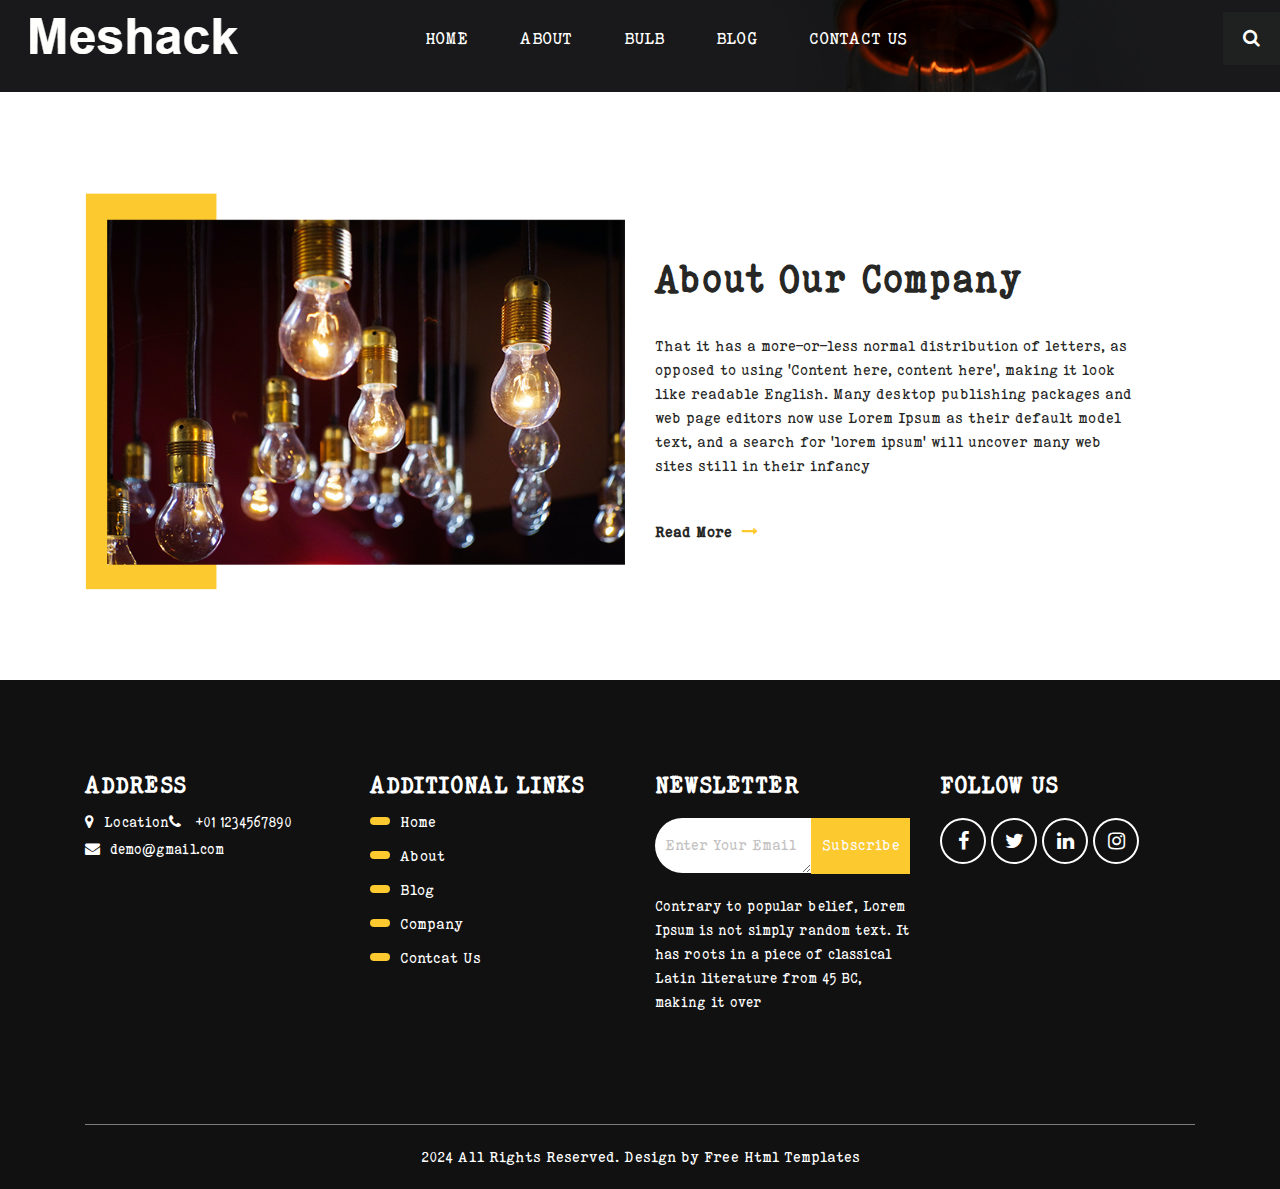
==== about.html @ ea58be4f "start now" ====
<!DOCTYPE html>
<html>
   <head>
      <!-- basic -->
      <meta charset="utf-8">
      <meta http-equiv="X-UA-Compatible" content="IE=edge">
      <meta name="viewport" content="width=device-width, initial-scale=1">
      <!-- mobile metas -->
      <meta name="viewport" content="width=device-width, initial-scale=1">
      <meta name="viewport" content="initial-scale=1, maximum-scale=1">
      <!-- site metas -->
      <title>About</title>
      <meta name="keywords" content="">
      <meta name="description" content="">
      <meta name="author" content="">
      <!-- bootstrap css -->
      <link rel="stylesheet" type="text/css" href="css/bootstrap.min.css">
      <!-- style css -->
      <link rel="stylesheet" type="text/css" href="css/style.css">
      <!-- Responsive-->
      <link rel="stylesheet" href="css/responsive.css">
      <!-- fevicon -->
      <link rel="icon" href="images/fevicon.png" type="image/gif" />
      <!-- font css -->
      <link href="https://fonts.googleapis.com/css2?family=Raleway:wght@400;500;600;700&display=swap" rel="stylesheet">
      <link href="https://fonts.googleapis.com/css2?family=Poppins:wght@400;700&display=swap" rel="stylesheet">
      <!-- Scrollbar Custom CSS -->
      <link rel="stylesheet" href="css/jquery.mCustomScrollbar.min.css">
      <!-- Tweaks for older IEs-->
      <link rel="stylesheet" href="https://netdna.bootstrapcdn.com/font-awesome/4.0.3/css/font-awesome.css">
   </head>
   <body>
      <div class="header_section">
         <nav class="navbar navbar-expand-lg navbar-light bg-light">
            <a class="navbar-brand" href="index.html"><img src="images/logo.png"></a>
            <button class="navbar-toggler" type="button" data-toggle="collapse" data-target="#navbarSupportedContent" aria-controls="navbarSupportedContent" aria-expanded="false" aria-label="Toggle navigation">
            <span class="navbar-toggler-icon"></span>
            </button>
            <div class="collapse navbar-collapse" id="navbarSupportedContent">
               <ul class="navbar-nav ml-auto">
                  <li class="nav-item">
                     <a class="nav-link" href="index.html">Home</a>
                  </li>
                  <li class="nav-item">
                     <a class="nav-link" href="about.html">About</a>
                  </li>
                  <li class="nav-item">
                     <a class="nav-link" href="bulb.html">Bulb</a>
                  </li>
                  <li class="nav-item">
                     <a class="nav-link" href="blog.html">Blog</a>
                  </li>
                  <li class="nav-item">
                     <a class="nav-link" href="contact.html">Contact Us</a>
                  </li>
               </ul>
               <form class="form-inline my-2 my-lg-0">
                  <div class="login_bt">
                     <ul>
                        <li><a href="#"><i class="fa fa-search" aria-hidden="true"></i></a></li>
                     </ul>
                  </div>
               </form>
            </div>
         </nav>
      </div>
      <!-- header section end -->
      <!-- about section start -->
      <div class="about_section layout_padding">
         <div class="container">
            <div class="row">
               <div class="col-md-6">
                  <div class="about_img"><img src="images/about-img.png"></div>
               </div>
               <div class="col-md-6">
                  <div class="about_taital_main">
                     <div class="about_taital">About Our Company</div>
                     <p class="about_text">That it has a more-or-less normal distribution of letters, as opposed to using 'Content here, content here', making it look like readable English. Many desktop publishing packages and web page editors now use Lorem Ipsum as their default model text, and a search for 'lorem ipsum' will uncover many web sites still in their infancy</p>
                     <div class="read_bt"><a href="#">Read More <span class="arrow_icon"><i class="fa fa-long-arrow-right" aria-hidden="true"></i></span></a></div>
                  </div>
               </div>
            </div>
         </div>
      </div>
      <!-- about section end -->
      <!-- footer section start -->
      <div class="footer_section layout_padding">
         <div class="container">
            <div class="row">
               <div class="col-lg-3 col-sm-6">
                  <h3 class="footer_text">Address</h3>
                  <div class="location_text">
                     <ul>
                        <li>
                           <a href="#">
                           <span class="padding_left_10"><i class="fa fa-map-marker" aria-hidden="true"></i></span>Location</a>
                        </li>
                        <li>
                           <a href="#">
                           <span class="padding_left_10"><i class="fa fa-phone" aria-hidden="true"></i></span> +01 1234567890
                           </a>
                        </li>
                        <li>
                           <a href="#">
                           <span class="padding_left_10"><i class="fa fa-envelope" aria-hidden="true"></i></span>demo@gmail.com
                           </a>
                        </li>
                     </ul>
                  </div>
               </div>
               <div class="col-lg-3 col-sm-6">
                  <h3 class="footer_text">Additional Links</h3>
                  <div class="footer_menu">
                     <ul>
                        <li><a href="index.html">Home</a></li>
                        <li><a href="about.html">About</a></li>
                        <li><a href="blog.html">Blog</a></li>
                        <li><a href="#">Company</a></li>
                        <li><a href="contact.html">Contcat Us</a></li>
                     </ul>
                  </div>
               </div>
               <div class="col-lg-3 col-sm-6">
                  <h3 class="footer_text">Newsletter</h3>
                  <div class="form-group">
                     <textarea class="update_mail" placeholder="Enter Your Email" rows="5" id="comment" name="Enter Your Email"></textarea>
                     <div class="subscribe_bt"><a href="#">Subscribe</a></div>
                  </div>
                  <p class="lorem_text">Contrary to popular belief, Lorem Ipsum is not simply random text. It has roots in a piece of classical Latin literature from 45 BC, making it over</p>
               </div>
               <div class="col-lg-3 col-sm-6">
                  <h3 class="footer_text">Follow Us</h3>
                  <div class="social_icon">
                     <ul>
                        <li><a href="#"><i class="fa fa-facebook" aria-hidden="true"></i></a></li>
                        <li><a href="#"><i class="fa fa-twitter" aria-hidden="true"></i></a></li>
                        <li><a href="#"><i class="fa fa-linkedin" aria-hidden="true"></i></a></li>
                        <li><a href="#"><i class="fa fa-instagram" aria-hidden="true"></i></a></li>
                     </ul>
                  </div>
               </div>
            </div>
         </div>
      </div>
      <!-- footer section end -->
      <!-- copyright section start -->
      <div class="copyright_section">
         <div class="container">
            <p class="copyright_text">2024 All Rights Reserved. Design by <a href="https://html.design">Free Html Templates</a></p>
         </div>
      </div>
      <!-- copyright section end -->
      <!-- Javascript files-->
      <script src="js/jquery.min.js"></script>
      <script src="js/popper.min.js"></script>
      <script src="js/bootstrap.bundle.min.js"></script>
      <script src="js/jquery-3.0.0.min.js"></script>
      <script src="js/plugin.js"></script>
      <!-- sidebar -->
      <script src="js/jquery.mCustomScrollbar.concat.min.js"></script>
      <script src="js/custom.js"></script>
      <!-- javascript --> 
   </body>
</html>
---- css/style.css ----
/*--------------------------------------------------------------------- File Name: style.css ---------------------------------------------------------------------*/


/*--------------------------------------------------------------------- import Files ---------------------------------------------------------------------*/

@import url(animate.min.css);
@import url(normalize.css);
@import url(icomoon.css);
@import url(css/font-awesome.min.css);
@import url(meanmenu.css);
@import url(owl.carousel.min.css);
@import url(swiper.min.css);
@import url(slick.css);
@import url(jquery.fancybox.min.css);
@import url(jquery-ui.css);
@import url(nice-select.css);

/*--------------------------------------------------------------------- skeleton ---------------------------------------------------------------------*/

@font-face {
    font-family: times;
    src: url(../images/ELEGANT\ TYPEWRITER\ Regular.ttf);
}
* {
    box-sizing: border-box !important;
    transition: ease all 0.5s;
}

html {
    scroll-behavior: smooth;
}

body {
    color: #666666;
    font-size: 14px;
    font-family: 'Raleway', sans-serif;
    font-family: times;
    line-height: 1.80857;
    font-weight: normal;
    overflow-x: hidden;
    background-color: #19191b;
}

a {
    color: #1f1f1f;
    text-decoration: none !important;
    outline: none !important;
    -webkit-transition: all .3s ease-in-out;
    -moz-transition: all .3s ease-in-out;
    -ms-transition: all .3s ease-in-out;
    -o-transition: all .3s ease-in-out;
    transition: all .3s ease-in-out;
}

h1,
h2,
h3,
h4,
h5,
h6 {
    letter-spacing: 0;
    font-weight: normal;
    position: relative;
    padding: 0 0 10px 0;
    font-weight: normal;
    line-height: normal;
    color: #111111;
    margin: 0
}

.col-md-12 h1  {
    font-size: 24px;
    color: #808080;
    padding-top: 20px;

}

h1 {
    font-size: 24px
}

h2 {
    font-size: 22px
}

h3 {
    font-size: 18px
}

h4 {
    font-size: 16px
}

h5 {
    font-size: 14px
}

h6 {
    font-size: 13px
}

*,
*::after,
*::before {
    -webkit-box-sizing: border-box;
    -moz-box-sizing: border-box;
    box-sizing: border-box;
}

h1 a,
h2 a,
h3 a,
h4 a,
h5 a,
h6 a {
    color: #212121;
    text-decoration: none!important;
    opacity: 1
}

button:focus {
    outline: none;
}

ul,
li,
ol {
    margin: 0px;
    padding: 0px;
    list-style: none;
}

p {
    margin: 20px;
    font-weight: 300;
    font-size: 15px;
    line-height: 24px;
}

a {
    color: #222222;
    text-decoration: none;
    outline: none !important;
}

a,
.btn {
    text-decoration: none !important;
    outline: none !important;
    -webkit-transition: all .3s ease-in-out;
    -moz-transition: all .3s ease-in-out;
    -ms-transition: all .3s ease-in-out;
    -o-transition: all .3s ease-in-out;
    transition: all .3s ease-in-out;
}

img {
    max-width: 100%;
    height: auto;
}

 :focus {
    outline: 0;
}

.paddind_bottom_0 {
    padding-bottom: 0 !important;
}

.btn-custom {
    margin-top: 20px;
    background-color: transparent !important;
    border: 2px solid #ddd;
    padding: 12px 40px;
    font-size: 16px;
}

.lead {
    font-size: 18px;
    line-height: 30px;
    color: #767676;
    margin: 0;
    padding: 0;
}

.form-control:focus {
    border-color: #ffffff !important;
    box-shadow: 0 0 0 .2rem rgba(255, 255, 255, .25);
}

.navbar-form input {
    border: none !important;
}

.badge {
    font-weight: 500;
}

blockquote {
    margin: 20px 0 20px;
    padding: 30px;
}

button {
    border: 0;
    margin: 0;
    padding: 0;
    cursor: pointer;
}

.full {
    float: left;
    width: 100%;
}

.layout_padding {
    padding-top: 100px;
    padding-bottom: 0px;
}

.padding_0 {
    padding: 0px;
}


/* header section start */

.header_section {
    width: 100%;
    float: left;
    background-image: url(../images/banner-bg.png);
    height: auto;
    background-size: 100%;
    background-repeat: no-repeat;
}

.header_bg {
    background: #fb6818;
    border-bottom: 1px solid #ffffff;
}

.bg-light {
    background-color: transparent !important;
}

.ml-auto,
.mx-auto {
    margin: 0 auto;
}

.navbar-expand-lg .navbar-nav .nav-link {
    padding: 10px 20px;
    font-size: 18px;
    color: #fefefd;
    margin: 0px 6px;
    text-transform: uppercase;
    background-color: transparent;
}

.navbar-light .navbar-nav .active>.nav-link,
.navbar-light .navbar-nav .nav-link.active,
.navbar-light .navbar-nav .nav-link.show,
.navbar-light .navbar-nav .show>.nav-link {
    color: #fefefd;
    background-color: #1e211f;
}

.navbar-light .navbar-nav .nav-link:focus,
.navbar-light .navbar-nav .nav-link:hover {
    color: #fefefd;
    background-color: #1e211f;
}

.navbar-brand {
    margin: 0px;
    float: right;
}

.navbar {
    padding: 0px 0px 15px 15px;
}

.login_bt {
    width: 200px;
    float: left;
}

.login_bt ul {
    margin: 0px;
    padding: 0px;
}

.login_bt li {
    float: right;
    font-size: 18px;
    color: #fefefd;
    text-transform: uppercase;
    padding: 10px 20px;
    background-color: #1e211f;
}

.login_bt li a {
    color: #fefefd;
}

.login_bt li a:hover {
    color: #252525;
}


/* header section end */


/* banner section start */

.banner_section {
    width: 100%;
    float: left;
    padding: 150px 0px;
}

.banner_taital {
    width: 100%;
    float: left;
    font-size: 70px;
    color: #fefefd;
    font-weight: bold;
    margin: 0px;
}

.banner_text {
    width: 90%;
    font-size: 16px;
    color: #fefefd;
    padding-top: 10px;
    margin: 0px;
}

.started_text {
    width: 170px;
    float: left;
    margin-top: 30px;
}

.started_text a {
    width: 100%;
    float: left;
    padding: 10px 10px;
    color: #ffffff;
    background-color: #fcc92e;
    text-align: center;
    font-size: 16px;
}

.started_text a:hover {
    color: #ffffff;
    background-color: #1e211f;
}

.banner_img {
    width: 100%;
    float: left;
    display: none;
}

#main_slider a.carousel-control-prev {
    left: -120px;
    top: 257px;
}

#main_slider a.carousel-control-next {
    right: initial;
    top: 313px;
    left: -120px;
    color: #ffffff;
    background-color: #363636;
}

#main_slider .carousel-control-next,
#main_slider .carousel-control-prev {
    width: 55px;
    height: 55px;
    background: #ffffff;
    opacity: 1;
    font-size: 30px;
    color: #19191b;
}

#main_slider .carousel-control-next:focus,
#main_slider .carousel-control-next:hover,
#main_slider .carousel-control-prev:focus,
#main_slider .carousel-control-prev:hover {
    color: #ffffff;
    background-color: #363636;
}


/* banner section end */


/* about_section start */

.about_section {
    width: 100%;
    float: left;
    background-color: #ffffff;
    height: auto;
    background-size: 100%;
    padding-bottom: 90px;
}

.about_taital_main {
    width: 90%;
    float: left;
    padding: 50px 0px 0px 0px;
}

.about_taital {
    width: 100%;
    float: left;
    font-size: 40px;
    color: #272726;
    font-weight: bold;
}

.about_text {
    width: 100%;
    float: left;
    font-size: 16px;
    color: #272726;
    margin: 0px;
    padding-top: 20px;
}

.read_bt {
    width: 175px;
    float: left;
    padding-top: 40px;
}

.read_bt a {
    width: 100%;
    float: left;
    font-size: 16px;
    color: #272726;
    padding: 0px;
    font-weight: bold;
}

.read_bt a:hover {
    color: #fcc92e;
}

.arrow_icon {
    padding-left: 5px;
    color: #fcc92e;
}

.about_img {
    width: 100%;
    float: left;
}


/* about section end */


/* Meshack section start */

.Meshack_section {
    width: 100%;
    float: left;
    background-color: #19191b;
    height: auto;
    background-size: cover;
}

.Meshack_taital {
    width: 100%;
    float: left;
    font-size: 40px;
    color: #fefefd;
    font-weight: bold;
    text-align: center;
    text-transform: uppercase;
}

.Meshack_text {
    width: 100%;
    float: left;
    font-size: 16px;
    color: #fefefd;
    margin: 0px;
    text-align: center;
}

.Meshack_section_2 {
    width: 80%;
    margin: 0 auto;
    text-align: center;
    padding-top: 40px;
}

.Meshack_text1 {
    width: 100%;
    float: left;
    font-weight: bold;
    font-size: 30px;
    text-align: center;
    top: -80px;
    position: relative;
    color: #ffffff;
    text-transform: uppercase;
}

#my_slider a.carousel-control-prev {
    left: -60px;
    top: 201px;
}

#my_slider a.carousel-control-next {
    right: -60px;
    top: 256px;
}

#my_slider .carousel-control-next,
#my_slider .carousel-control-prev {
    width: 55px;
    height: 55px;
    background: #fcc92e;
    opacity: 1;
    font-size: 30px;
    color: #19191b;
}

#my_slider .carousel-control-next:focus,
#my_slider .carousel-control-next:hover,
#my_slider .carousel-control-prev:focus,
#my_slider .carousel-control-prev:hover {
    color: #ffffff;
    background-color: #363636;
}


/* Meshack section end */


/* customers section start */

.customer_section {
    width: 100%;
    float: left;
    padding-bottom: 76px;
}

.customer_taital {
    width: 100%;
    float: left;
    font-size: 40px;
    color: #ffffff;
    text-align: center;
    font-weight: bold;
    text-transform: uppercase;
}

.customer_section_2 {
    width: 100%;
    float: left;
    margin-top: 50px;
}

.box_main {
    width: 100%;
    border: 1px solid #787879;
    padding: 40px 30px;
    margin-bottom: 10px;
    display: flex;
}

.customer_text {
    width: 100%;
    font-size: 16px;
    color: #fefefd;
    margin: 0 auto;
    padding-top: 20px;
    display: flex;
}

.customer_main {
    width: 100%;
    float: left;
}

.customer_left {
    width: 30%;
    float: left;
}

.customer_right {
    width: 70%;
    float: left;
    padding-top: 50px;
    padding-left: 20px;
}

.customer_name {
    width: 100%;
    font-size: 26px;
    font-weight: bold;
    color: #fefefd;
}

#costum_slider a.carousel-control-prev {
    left: -60px;
    top: 370px;
    right: 0px;
}

#costum_slider a.carousel-control-next {
    right: -60px;
    top: 370px;
    left: 0px;
}

#costum_slider .carousel-control-next,
#costum_slider .carousel-control-prev {
    width: 55px;
    height: 55px;
    background: #fcc92e;
    opacity: 1;
    font-size: 40px;
    color: #ffffff;
    margin: 0 auto;
    text-align: center;
}

#costum_slider .carousel-control-next:focus,
#costum_slider .carousel-control-next:hover,
#costum_slider .carousel-control-prev:focus,
#costum_slider .carousel-control-prev:hover {
    color: #252525;
    background-color: #ffffff
}


/* customers section end */


/* news section start */

.news_section {
    width: 100%;
    float: left;
}

.news_taital {
    width: 100%;
    float: left;
    font-size: 40px;
    color: #ffffff;
    font-weight: bold;
    text-align: center;
    text-transform: uppercase;
}

.news_section_2 {
    width: 100%;
    float: left;
    padding-top: 20px;
}

.seller_taital {
    width: 100%;
    float: left;
    font-size: 24px;
    color: #ffffff;
    font-weight: bold;
    padding-top: 10px;
}

.passages_text {
    width: 100%;
    float: left;
    font-size: 16px;
    color: #ffffff;
    margin: 0px;
}

.news_img {
    width: 100%;
    float: left;
}

.readmore_btn {
    width: 150px;
    float: left;
}

.readmore_btn a {
    width: 100%;
    float: left;
    text-align: center;
    font-size: 18px;
    color: #ffffff;
    padding: 10px;
    margin-top: 30px;
    font-weight: bold;
    border: 1px solid #ffffff;
}

.readmore_btn a:hover {
    color: #252525;
    background-color: #ffffff;
}


/* news section end */


/* contact section start */

.contact_section {
    width: 100%;
    float: left;
    padding-bottom: 90px;
}

.contact_taital {
    width: 100%;
    float: left;
    font-size: 40px;
    color: #fefefd;
    font-weight: bold;
    text-transform: uppercase;
    text-align: center;
}

.contact_section_2 {
    width: 100%;
    margin: 0 auto;
}

.mail_section {
    width: 70%;
    margin: 0 auto;
}

.mail_text {
    width: 100%;
    float: left;
    font-size: 16px;
    color: #707070;
    border: 1px solid #787879;
    background-color: transparent;
    padding: 14px 15px;
    margin-top: 40px;
}

input.mail_text::placeholder {
    color: #707070;
}

.massage-bt {
    color: #707070;
    width: 100%;
    height: 130px;
    font-size: 18px;
    background-color: transparent;
    padding: 40px 15px 0px 15px;
    border: 1px solid #787879;
    margin-top: 40px;
}

textarea#comment.massage-bt::placeholder {
    color: #707070;
}

.send_bt {
    width: 160px;
    margin: 0 auto;
    text-align: center;
}

.send_bt a {
    width: 100%;
    float: left;
    text-align: center;
    font-size: 18px;
    color: #fefefd;
    background-color: #fcc92e;
    padding: 16px;
    text-transform: uppercase;
    margin-top: 30px;
    display: block;
    font-weight: bold;
}

.send_bt a:hover {
    color: #252525;
    background-color: #ffffff;
}


/* contact section end */


/* footer section start */

.footer_section {
    width: 100%;
    float: left;
    background-color: #111111;
    height: auto;
    padding: 90px 0px;
}

.footer_logo {
    width: 100%;
    float: left;
}

.footer_text {
    width: 100%;
    float: left;
    font-size: 24px;
    color: #ffffff;
    font-weight: bold;
    text-transform: uppercase;
    font-family: 'Poppins', sans-serif;
    font-family: times;
}

.lorem_text {
    width: 100%;
    float: left;
    font-size: 15px;
    color: #ffffff;
    margin: 20px 0px 0px 0px;
}

.footer_menu_main {
    width: 100%;
    float: left;
}

.footer_menu_left {
    width: 50%;
    float: left;
}

.footer_menu_right {
    width: 50%;
    float: left;
}

.footer_menu {
    width: 100%;
    float: left;
}

.footer_menu ul {
    margin: 0px;
    padding: 0px;
    padding-left: 30px;
}

.footer_menu li {
    width: 100%;
    float: left;
    font-size: 16px;
    color: #fefefd;
    padding-bottom: 5px;
    position: relative;
    font-family: 'Poppins', sans-serif;
    font-family: times;
}

.footer_menu li a {
    color: #fefefd;
}

.footer_menu li a:hover {
    color: #fefefd;
}

.footer_menu li.active::before,
.footer_menu li:hover::before {
    background-color: #ffffff;
}

.footer_menu li::before {
    width: 20px;
    height: 8px;
    content: "";
    background-color: #fcc92e;
    position: absolute;
    left: -30px;
    top: 27%;
    border-radius: 40px;
}

.location_text {
    width: 100%;
    float: left;
}

.location_text ul {
    margin: 0px;
    padding: 0px;
}

.location_text li {
    float: left;
    font-size: 15px;
    color: #ffffff;
    font-family: 'Poppins', sans-serif;
    font-family: times;
}

.location_text li a {
    color: #ffffff;
}

.location_text li a:hover {
    color: #fcc92e;
}

.padding_left_10 {
    padding-right: 10px;
}

.form-group {
    margin-bottom: 1rem;
    display: flex;
    width: 100%;
    margin: 0 auto;
    float: left;
}

.update_mail {
    color: #c3c2c2;
    width: 100%;
    height: 55px;
    font-size: 16px;
    padding: 13px 10px 0px 10px;
    background-color: #ffffff;
    margin: 0 auto;
    justify-content: center;
    align-items: center;
    display: block;
    margin-top: 10px;
    border: 0px;
    border-top-left-radius: 30px;
    border-bottom-left-radius: 30px;
    font-family: 'Poppins', sans-serif;
    font-family: times;
}

textarea#comment.update_mail::placeholder {
    color: #c3c2c2;
}

.subscribe_bt {
    width: 170px;
    float: left;
    padding-top: 10px;
}

.subscribe_bt a {
    width: 100%;
    float: left;
    color: #fcf9f9;
    font-size: 16px;
    padding: 13px 0px 14px 0px;
    background-color: #fcc92e;
    text-align: center;
    font-family: 'Poppins', sans-serif;
    font-family: times;
}

.subscribe_bt a:hover {
    color: #363636;
    background-color: #ffffff;
}

.social_icon {
    width: 100%;
    float: left;
}

.social_icon ul {
    margin: 0px;
    padding: 0px;
    display: inline-block;
}

.social_icon li {
    float: left;
}

.social_icon li a {
    float: left;
    padding: 3px 10px;
    border: 2px solid #ffffff;
    color: #ffffff;
    border-radius: 100%;
    font-size: 20px;
    margin-right: 5px;
    width: 46px;
    text-align: center;
    margin-top: 10px;
    font-family: 'Poppins', sans-serif;
    font-family: times;
}

.social_icon li a:hover {
    background-color: #fcc92e;
    color: #ffffff;
}


/* footer section end */


/* copyright section start */

.copyright_section {
    width: 100%;
    float: left;
    background-color: #111111;
    height: auto;
}

.copyright_text {
    width: 100%;
    float: left;
    font-size: 16px;
    color: #ffffff;
    text-align: center;
    margin-left: 0px;
    border-top: 1px solid #7d7d7e;
    padding-top: 20px;
    font-family: 'Poppins', sans-serif;
    font-family: times;
}

.copyright_text a {
    color: #ffffff;
}

.copyright_text a:hover {
    color: #fcc92e;
}


/* copyright section end */

.margin_top90 {
    margin-top: 90px;
}
---- css/responsive.css ----
/*--------------------------------------------------------------------- File Name: responsive.css ---------------------------------------------------------------------*/


/*------------------------------------------------------------------- 991px x 768px ---------------------------------------------------------------------*/

@media only screen and (min-width: 768px) and (max-width: 991px) {
    .header-search {
        padding: 15px 0px;
    }
}


/*------------------------------------------------------------------- 767px x 599px ---------------------------------------------------------------------*/

@media only screen and (min-width: 599px) and (max-width: 767px) {
    .logo {
        text-align: center;
    }
    .cart-content-right {
        padding-bottom: 5px;
    }
    .mg {
        margin: 0px 0px;
    }
    .menu-area-main {
        height: 256px;
        overflow-y: auto;
    }
    .megamenu>.row [class*="col-"] {
        padding: 0px;
    }
    .menu-area-main .megamenu .men-cat {
        padding: 0px 15px;
    }
    .menu-area-main .megamenu .women-cat {
        padding: 0px 15px;
    }
    .menu-area-main .megamenu .el-cat {
        padding: 0px 15px;
    }
    .mean-container .mean-nav ul li a.mean-expand {
        height: 19px;
    }
    .category-box.women-box {
        display: none;
    }
    .cart-box {
        display: inline-block;
        margin: 0px 30px;
    }
    .wish-box {
        float: none;
        margin: 0px 30px;
        display: inline-block;
    }
    .menu-add {
        display: none;
    }
    .category-box {
        display: none;
    }
    .mean-container .mean-nav ul li ol {
        padding: 0px;
    }
    .mean-container .mean-nav ul li a {
        padding: 10px 20px;
        width: 94.8%;
    }
    .mean-container .mean-nav ul li li a {
        width: 92%;
        padding: 1em 4%;
    }
    .mean-container .mean-nav ul li li li a {
        width: 100%;
    }
    .header-search {
        padding: 15px 0px;
    }
    #collapseFilter.d-md-block {
        padding: 30px 0px;
    }
}


/*------------------------------------------------------------------- 599px x 280px ---------------------------------------------------------------------*/

@media only screen and (min-width: 280px) and (max-width: 599px) {
    .cart-content-right {
        padding-bottom: 5px;
    }
    .megamenu>.row [class*="col-"] {
        padding: 0px;
    }
    .menu-area-main .megamenu .men-cat {
        padding: 0px 15px;
    }
    .menu-area-main .megamenu .women-cat {
        padding: 0px 15px;
    }
    .menu-area-main .megamenu .el-cat {
        padding: 0px 15px;
    }
    .mean-container .mean-nav ul li a {
        padding: 1em 4%;
        width: 92%;
    }
    .mean-container .mean-nav ul li li a {
        width: 90%;
        padding: 1em 5%;
    }
    .mean-container .sub-full.megamenu-categories ol li a {
        padding: 5px 0px;
        text-transform: capitalize;
        width: 100%;
    }
    .megamenu .sub-full.megamenu-categories .women-box .banner-up-text a {
        width: auto;
        border: none;
        float: none;
    }
    .menu-area-main {
        height: 45px;
        overflow-y: auto;
    }
    .mean-container .mean-nav ul li a.mean-expand {
        top: 0;
    }
}

@media (min-width: 992px) and (max-width: 1199px) {
    .banner_section {
        padding: 90px 0px 142px 0px;
    }
    #main_slider a.carousel-control-prev {
        left: -31px;
        top: 250px;
    }
    #main_slider a.carousel-control-next {
        right: initial;
        top: 305px;
        left: -31px;
    }
    .about_taital_main {
        width: 100%;
        padding: 0px;
    }
    .customer_right {
        padding-top: 10px;
        padding-left: 20px;
    }
    .seller_taital {
        font-size: 22px;
    }
    .form-group {
        display: block;
    }
    .update_mail {
        border-radius: 0px;
    }
}

@media (min-width: 768px) and (max-width: 991px) {
    .navbar-expand-lg {
        padding: 15px 0px;
    }
    .navbar-brand {
        width: 60%;
        padding: 0px;
    }
    .navbar {
        padding: 15px 15px;
    }
    .navbar-toggler {
        background-color: #fff;
        border: 1px solid #fff;
    }
    .navbar-light .navbar-nav .nav-link {
        padding: 5px 5px 5px 5px;
        margin: 0px 0px 0px 0px;
        width: 45%;
        margin: 0 auto;
        text-align: center;
    }
    .login_bt {
        margin: 0 auto;
    }
    .login_bt li {
        float: none;
        text-align: center;
    }
    .banner_taital {
        font-size: 50px;
    }
    .banner_text {
        padding-top: 10px;
    }
    .banner_section {
        padding: 90px 0px 140px 0px;
    }
    #main_slider a.carousel-control-prev {
        left: -40px;
        top: 250px;
    }
    #main_slider a.carousel-control-next {
        right: initial;
        top: 305px;
        left: -40px;
    }
    .about_taital {
        font-size: 30px;
    }
    .about_taital_main {
        width: 100%;
        padding: 0px;
    }
    .about_text {
        font-size: 14px;
        padding-top: 0;
    }
    .read_bt {
        padding-top: 10px;
    }
    .about_img img {
        height: 270px;
    }
    .bulb_text1 {
        top: -50px;
    }
    #my_slider a.carousel-control-prev {
        left: -60px;
        top: 150px;
    }
    #my_slider a.carousel-control-next {
        right: -60px;
        top: 150px;
    }
    .customer_right {
        padding-top: 0px;
    }
    .customer_text {
        font-size: 14px;
        padding-top: 0px;
    }
    #costum_slider a.carousel-control-prev {
        left: -60px;
        top: 270px;
        right: 0px;
    }
    #costum_slider a.carousel-control-next {
        right: -60px;
        top: 270px;
        left: 0px;
    }
    .seller_taital {
        font-size: 22px;
    }
    .passages_text {
        font-size: 14px;
    }
}

@media (min-width: 576px) and (max-width: 767px) {
    #main_slider a.carousel-control-prev {
        top: 110%;
        display: none;
    }
    #main_slider a.carousel-control-next {
        top: 110%;
        display: none;
    }
    #my_slider a.carousel-control-prev {
        position: absolute;
        left: 175px;
        top: 90%;
        display: none;
    }
    #my_slider a.carousel-control-next {
        position: absolute;
        left: 236px;
        top: 90%;
        display: none;
    }
    .navbar-expand-lg {
        padding: 15px 0px;
    }
    .navbar-brand {
        width: 60%;
        padding: 0px;
    }
    .navbar {
        padding: 15px 15px;
    }
    .navbar-toggler {
        background-color: #fff;
        border: 1px solid #fff;
    }
    .navbar-light .navbar-nav .nav-link {
        padding: 5px 5px 5px 5px;
        margin: 0px 0px 0px 0px;
        width: 27%;
        margin: 0 auto;
        text-align: center;
    }
    .login_bt {
        margin: 0 auto;
    }
    .login_bt li {
        float: none;
        text-align: center;
    }
    .banner_taital {
        font-size: 50px;
    }
    .banner_text {
        width: 100%;
    }
    .header_section {
        background: #19191b;
    }
    .banner_section {
        padding: 90px 0px 0px 0px;
    }
    .banner_img {
        display: block;
        margin-top: 20px;
    }
    .about_section .row {
        display: flex;
        flex-direction: column-reverse;
    }
    .about_taital_main {
        width: 100%;
        padding: 0px;
    }
    .about_taital {
        font-size: 28px;
    }
    .about_img img {
        width: 100%;
        margin-top: 30px;
    }
    .bulb_taital {
        font-size: 28px;
    }
    .bulb_text1 {
        top: -50px;
    }
    .customer_taital {
        font-size: 28px;
    }
    .customer_left {
        width: 100%;
    }
    .customer_right {
        width: 100%;
        padding-left: 0px;
        text-align: center;
    }
    .box_main {
        padding: 40px 20px;
    }
    .customer_section {
        padding-bottom: 0px;
    }
    #costum_slider a.carousel-control-prev {
        left: -60px;
        top: 370px;
        right: 0px;
        display: none;
    }
    #costum_slider a.carousel-control-next {
        right: -60px;
        top: 370px;
        left: 0px;
        display: none;
    }
    .news_taital {
        font-size: 28px;
    }
    .customer_img {
        width: 100%;
        text-align: center;
    }
    .seller_taital {
        font-size: 22px;
    }
    .news_img img {
        width: 100%;
        margin-top: 20px;
    }
    .mail_section {
        width: 100%;
    }
    .footer_text {
        margin-top: 20px;
    }
}

@media (max-width: 575px) {
    #main_slider a.carousel-control-prev {
        top: 110%;
    }
    #main_slider a.carousel-control-next {
        top: 110%;
    }
    #my_slider a.carousel-control-prev {
        position: absolute;
        left: 175px;
        top: 90%;
        display: none;
    }
    #my_slider a.carousel-control-next {
        position: absolute;
        left: 236px;
        top: 90%;
        display: none;
    }
    .navbar-expand-lg {
        padding: 15px 0px;
    }
    .navbar-brand {
        width: 60%;
        padding: 0px;
    }
    .navbar {
        padding: 15px 15px;
    }
    .navbar-toggler {
        background-color: #fff;
        border: 1px solid #fff;
    }
    .navbar-light .navbar-nav .nav-link {
        padding: 5px 5px 5px 5px;
        margin: 0px 0px 0px 0px;
        width: 45%;
        margin: 0 auto;
        text-align: center;
    }
    .login_bt {
        margin: 0 auto;
    }
    .login_bt li {
        float: none;
        text-align: center;
    }
    .banner_taital {
        font-size: 50px;
    }
    .banner_text {
        width: 100%;
    }
    .header_section {
        background: #19191b;
    }
    .banner_section {
        padding: 90px 0px 0px 0px;
    }
    .banner_img {
        display: block;
        margin-top: 20px;
    }
    .about_section .row {
        display: flex;
        flex-direction: column-reverse;
    }
    .about_taital_main {
        width: 100%;
        padding: 0px;
    }
    .about_taital {
        font-size: 28px;
    }
    .about_img img {
        width: 100%;
        margin-top: 30px;
    }
    .bulb_taital {
        font-size: 28px;
    }
    .bulb_text1 {
        top: -50px;
    }
    .customer_taital {
        font-size: 28px;
    }
    .customer_left {
        width: 100%;
    }
    .customer_right {
        width: 100%;
        padding-left: 0px;
        text-align: center;
    }
    .box_main {
        padding: 40px 20px;
    }
    .customer_section {
        padding-bottom: 0px;
    }
    #costum_slider a.carousel-control-prev {
        left: -60px;
        top: 370px;
        right: 0px;
        display: none;
    }
    #costum_slider a.carousel-control-next {
        right: -60px;
        top: 370px;
        left: 0px;
        display: none;
    }
    .news_taital {
        font-size: 28px;
    }
    .customer_img {
        width: 100%;
        text-align: center;
    }
    .seller_taital {
        font-size: 22px;
    }
    .news_img img {
        width: 100%;
        margin-top: 20px;
    }
    .mail_section {
        width: 100%;
    }
    .footer_text {
        margin-top: 20px;
    }
}
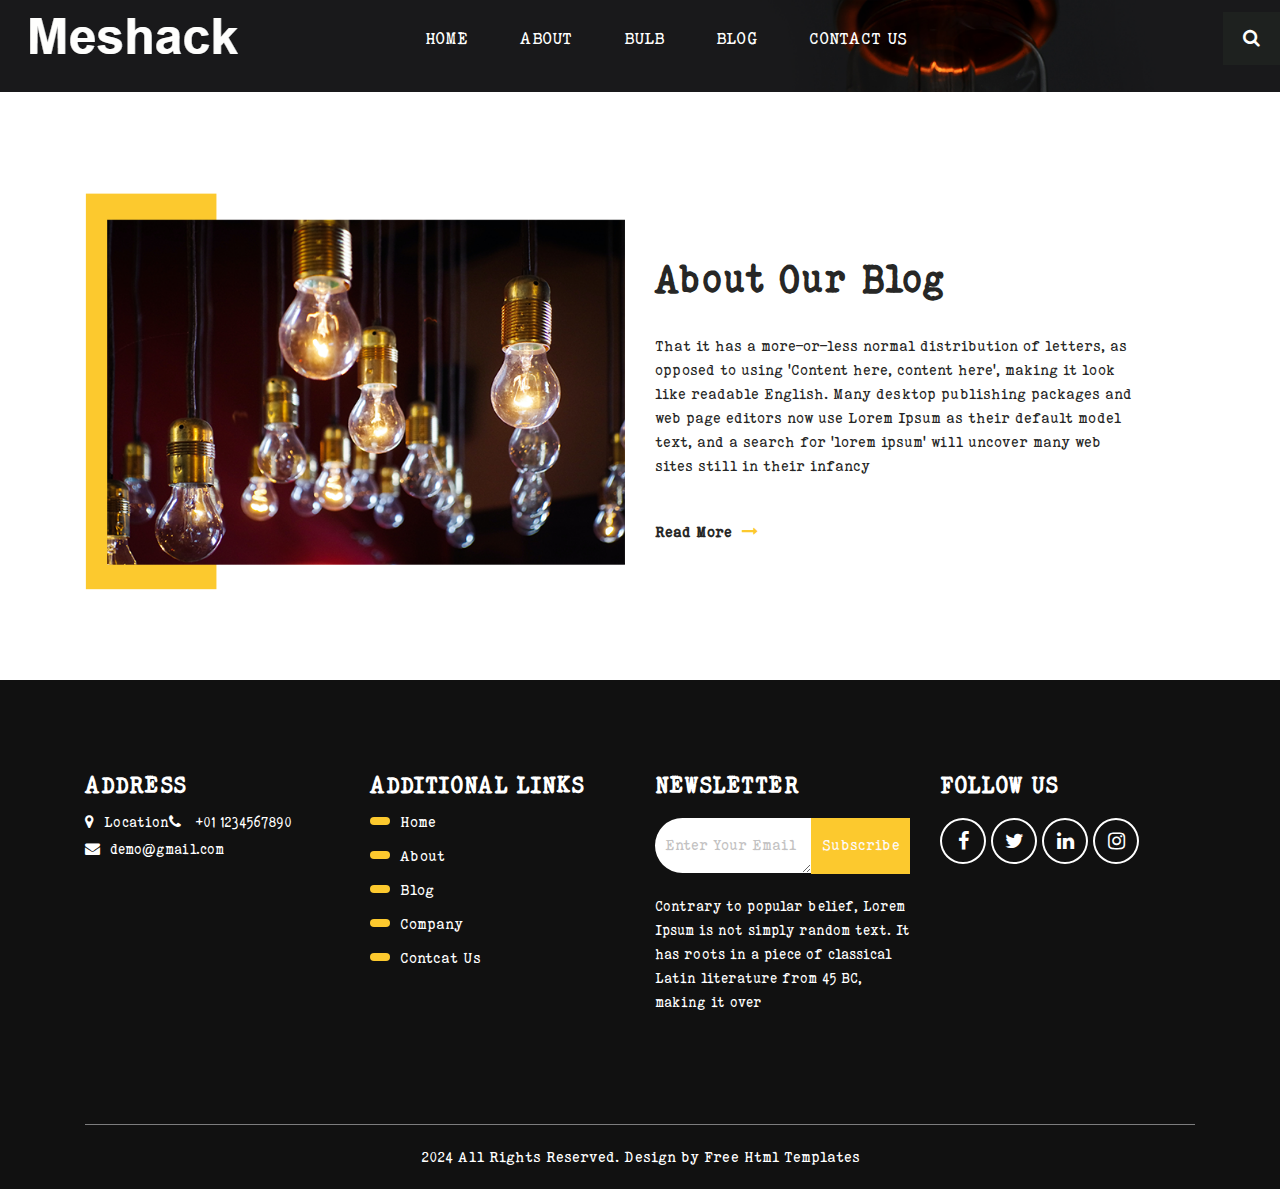
==== commit 9e7c545e: "Not company its blog" ====
--- a/about.html
+++ b/about.html
@@ -74,7 +74,7 @@
                </div>
                <div class="col-md-6">
                   <div class="about_taital_main">
-                     <div class="about_taital">About Our Company</div>
+                     <div class="about_taital">About Our Blog</div>
                      <p class="about_text">That it has a more-or-less normal distribution of letters, as opposed to using 'Content here, content here', making it look like readable English. Many desktop publishing packages and web page editors now use Lorem Ipsum as their default model text, and a search for 'lorem ipsum' will uncover many web sites still in their infancy</p>
                      <div class="read_bt"><a href="#">Read More <span class="arrow_icon"><i class="fa fa-long-arrow-right" aria-hidden="true"></i></span></a></div>
                   </div>
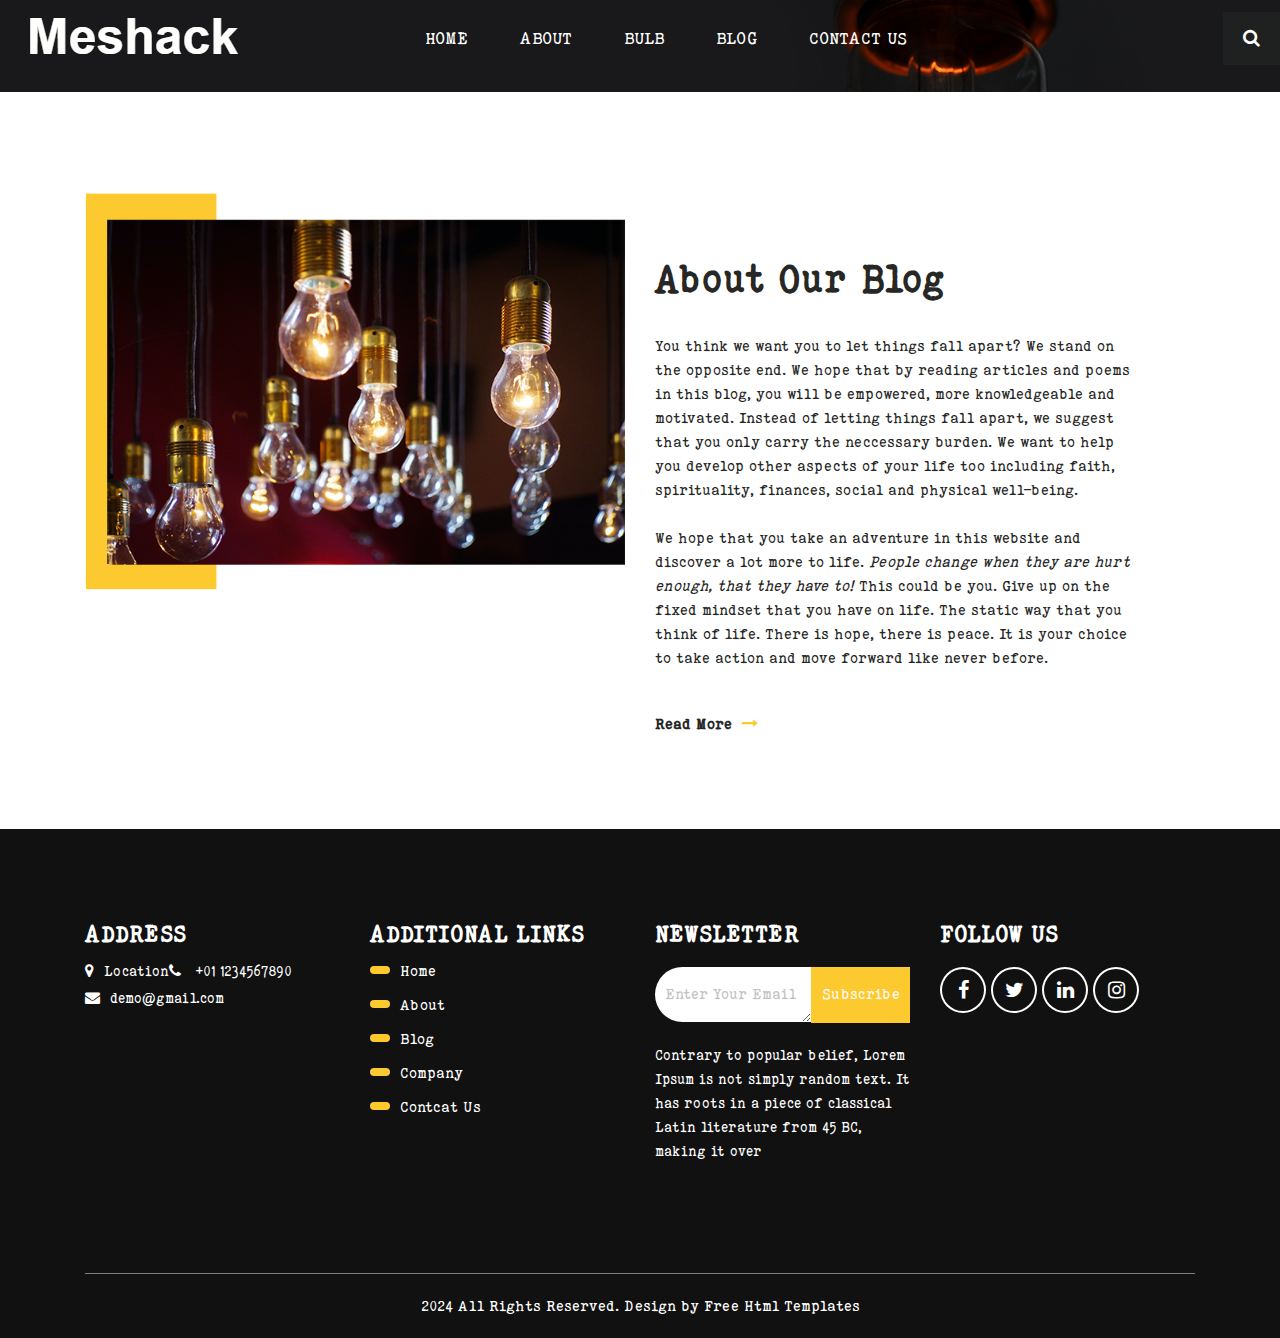
==== commit 054288f6: "Changed the about us" ====
--- a/about.html
+++ b/about.html
@@ -75,7 +75,19 @@
                <div class="col-md-6">
                   <div class="about_taital_main">
                      <div class="about_taital">About Our Blog</div>
-                     <p class="about_text">That it has a more-or-less normal distribution of letters, as opposed to using 'Content here, content here', making it look like readable English. Many desktop publishing packages and web page editors now use Lorem Ipsum as their default model text, and a search for 'lorem ipsum' will uncover many web sites still in their infancy</p>
+                     <p class="about_text">
+                        You think we want you to let things fall apart? We stand on the opposite end. We hope that by 
+                        reading articles and poems in this blog, you will be empowered, more knowledgeable and motivated. 
+                        Instead of letting things fall apart, we suggest that you only carry the neccessary burden. We want to 
+                        help you develop other aspects of your life too including faith, spirituality, finances, social and
+                        physical well-being. <br />
+                        <br />
+                        We hope that you take an adventure in this website and discover a lot more to life. <i>People change when they are 
+                           hurt enough, that they have to! 
+                        </i> This could be you. Give up on the fixed mindset that you have on life. The static way that you think of life. 
+                        There is hope, there is peace. It is your choice to take action and move forward like never before. 
+
+                     </p>
                      <div class="read_bt"><a href="#">Read More <span class="arrow_icon"><i class="fa fa-long-arrow-right" aria-hidden="true"></i></span></a></div>
                   </div>
                </div>
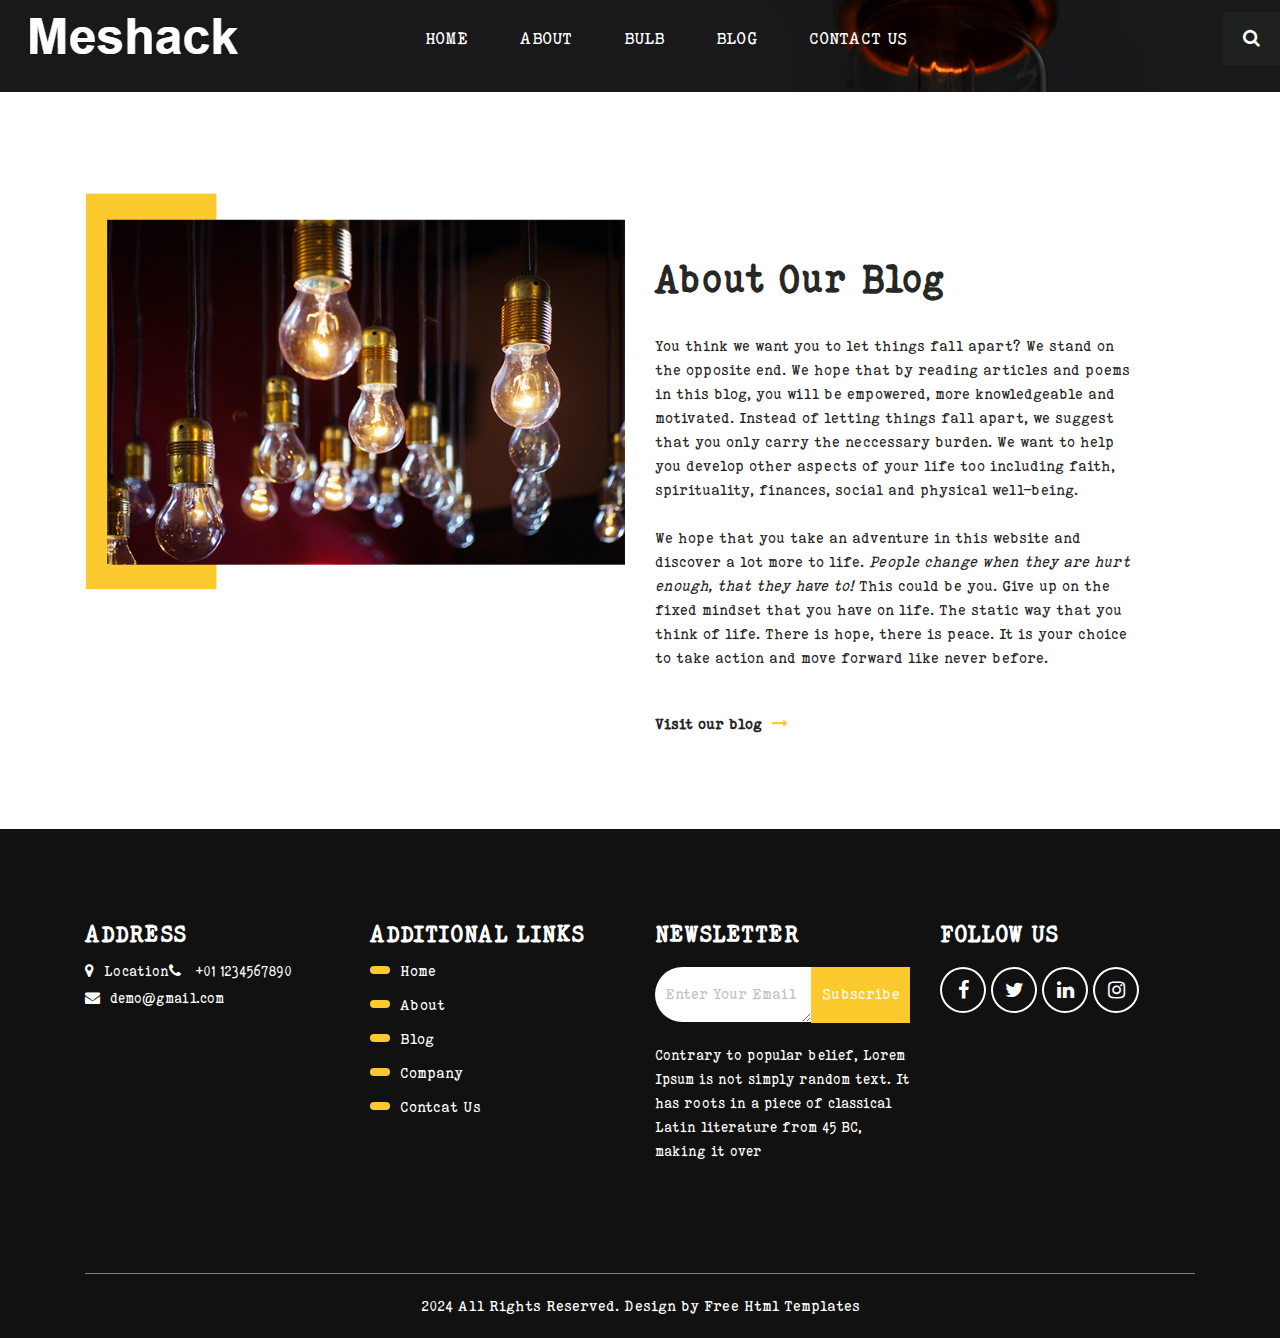
==== commit 6aeb0b6a: "Made it link to the blog" ====
--- a/about.html
+++ b/about.html
@@ -88,7 +88,7 @@
                         There is hope, there is peace. It is your choice to take action and move forward like never before. 
 
                      </p>
-                     <div class="read_bt"><a href="#">Read More <span class="arrow_icon"><i class="fa fa-long-arrow-right" aria-hidden="true"></i></span></a></div>
+                     <div class="read_bt"><a href="blog.html">Visit our blog <span class="arrow_icon"><i class="fa fa-long-arrow-right" aria-hidden="true"></i></span></a></div>
                   </div>
                </div>
             </div>
